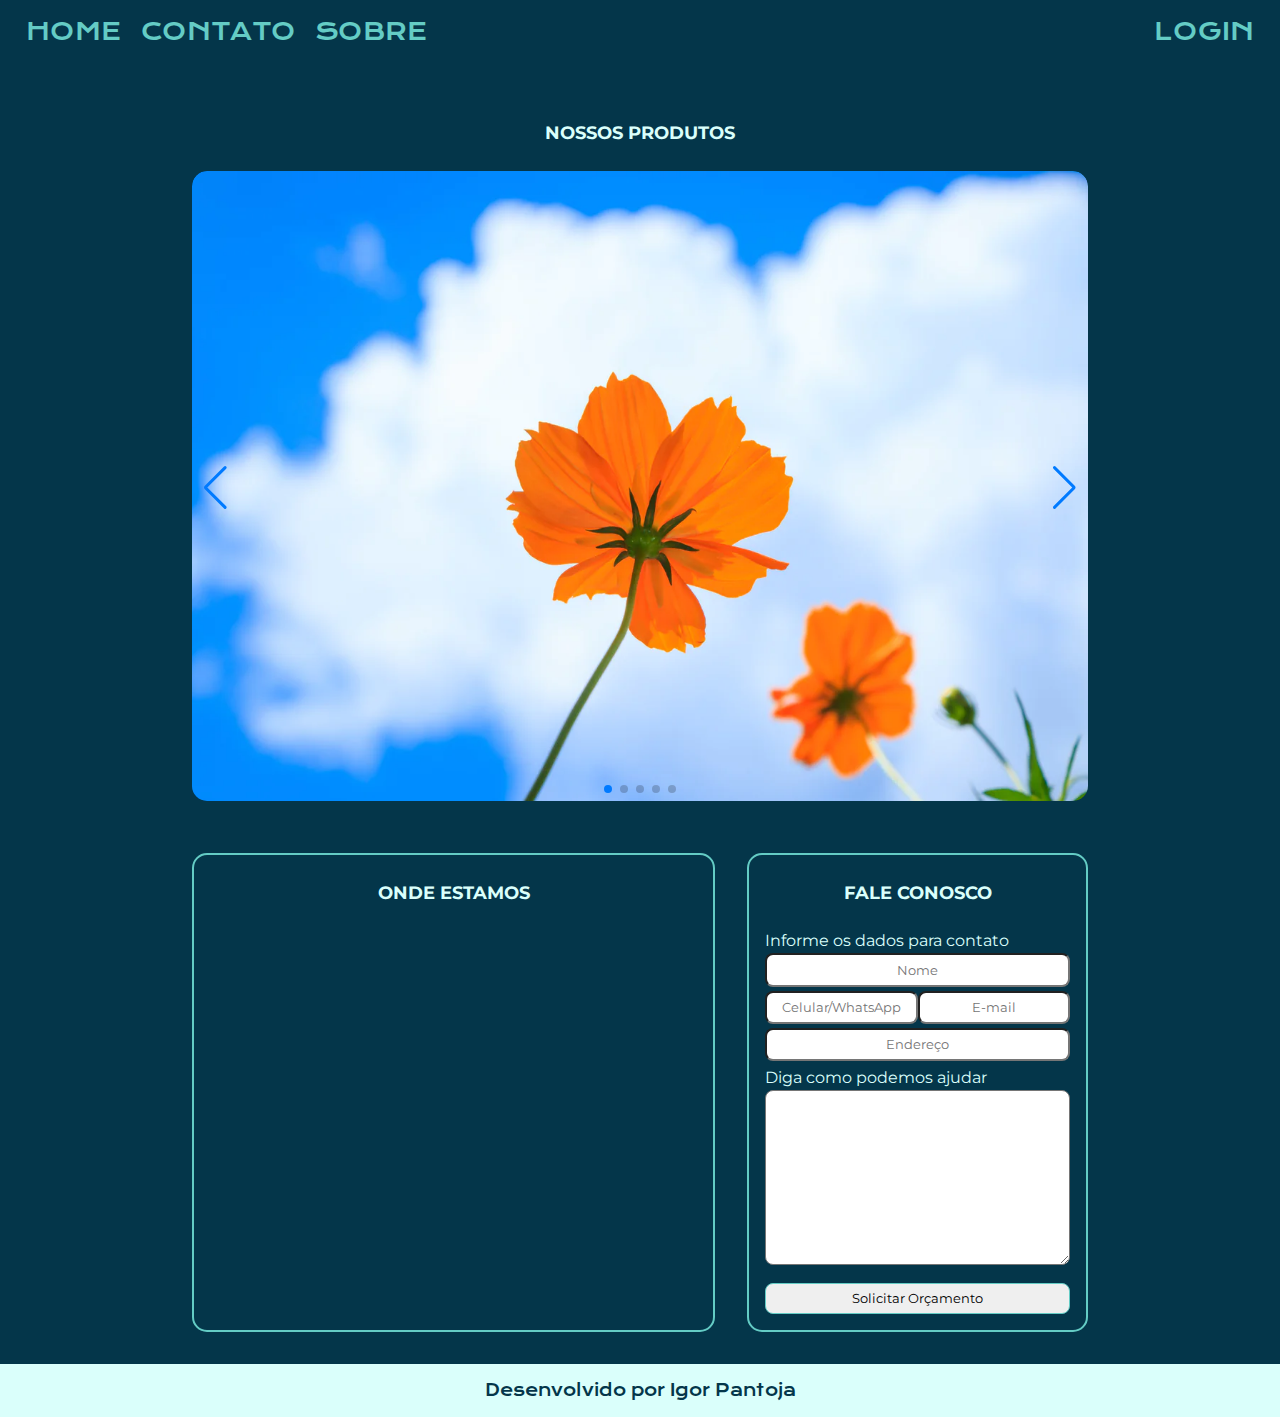
==== index.html @ 66363026 "Commit Inicial 	new file:   Assets/ImagensAleatorias/banco-outuno.jpg 	new file:   Assets/ImagensAle" ====
<!DOCTYPE html>
<html lang="pt-br">
<head>
    <meta charset="UTF-8">
    <meta name="viewport" content="width=device-width, initial-scale=1.0">
    <link rel="stylesheet" href="https://cdn.jsdelivr.net/npm/swiper@10/swiper-bundle.min.css"/>
    <link rel="stylesheet" href="styles.css">
    <title>Negócio</title>
</head>
<body>
    <header class="cabecalho">
        <div class="cabecalho__menu__grupo">
            <a href="#" class="cabecalho__menu__item">Home</a>
            <a href="#" class="cabecalho__menu__item">Contato</a>
            <a href="#" class="cabecalho__menu__item">Sobre</a>
        </div>
        <div class="cabecalho__menu__grupo container">
            <input type="checkbox" id="opcoes-login" class="container__botao">
            <label for="opcoes-login">
                <a class="cabecalho__menu__item">Login</a>
            </label>
            <div id="login" class="form-orcamento bordas">
                <input id="usuario" class="form-contato__entrada form-login__entrada" type="text" placeholder="Usuário">
                <input id="Senha" class="form-contato__entrada form-login__entrada" type="text" placeholder="Senha">
                <div class="login__botoes">
                    <button id="botao-entrar" class="botao__login entrar">Entrar</button>
                    <button id="botao-cadastrar" class="botao__login cadastrar">Cadastrar</button>
                </div>
            </div>
        </div>
    </header>
    <main class="area-conteudo">
        <section class="carrossel">
            <h2 class="subtitulo">Nossos produtos</h2>
            <div class="carrossel__container">
                <!-- Slider main container -->
                <div class="swiper">
                    <!-- If we need pagination -->
                    <div class="swiper-pagination"></div>
                    <!-- Additional required wrapper -->
                    <div class="swiper-wrapper">
                        <!-- Slides -->
                        <div class="swiper-slide"><img src="./Assets/ImagensAleatorias/flores.webp" class="carrossel__imagem"></div>
                        <div class="swiper-slide"><img src="./Assets/ImagensAleatorias/boboleta-glor.jpg" class="carrossel__imagem"></div>
                        <div class="swiper-slide"><img src="./Assets/ImagensAleatorias/bike.jpg" class="carrossel__imagem"></div>
                        <div class="swiper-slide"><img src="./Assets/ImagensAleatorias/coruja.jpg" class="carrossel__imagem"></div>
                        <div class="swiper-slide"><img src="./Assets/ImagensAleatorias/montanha.jpg" class="carrossel__imagem"></div>
                    </div>
                    <!-- If we need navigation buttons -->
                    <div class="swiper-button-prev"></div>
                    <div class="swiper-button-next"></div>
                </div>
            </div>
        </section>
        <section class="info-empresa">
            <div class="bloco-info__mapa bordas">
                <h2 class="subtitulo"> Onde estamos</h2>
                    <iframe src="https://www.google.com/maps/embed?pb=!1m18!1m12!1m3!1d3659.56498683124!2d-46.582276487859325!3d-23
                    .476150958381563!2m3!1f0!2f0!3f0!3m2!1i1024!2i768!4f13.1!3m3!1m2!1s0x94cef5e94508ac59%3A0x50cd433b26067b5e!2sR
                    .%20Ant%C3%B4nio%20de%20Alencar%2C%20363%20-%20Jardim%20Brasil%20(Zona%20Norte)%2C%20S%C3%A3o%20Paulo%20-%20SP%
                    2C%2002223-050!5e0!3m2!1spt-BR!2sbr!4v1698612169373!5m2!1spt-BR!2sbr" width="100%" height="100%" style="border:0;"
                    allowfullscreen="" loading="lazy" referrerpolicy="no-referrer-when-downgrade" class="map-frame"></iframe>
            </div>
            <div class="bloco-info__contato bordas">
                <h2 class="subtitulo">Fale conosco</h2>
                    <div id="form">
                        <p class="form-contato__text">Informe os dados para contato</p>
                        <input id="nome" class="form-contato__entrada" type="text" placeholder="Nome">
                        <div id="grupo-contatos"">
                            <input id="email" class="form-contato__entrada" type="text" placeholder="Celular/WhatsApp">
                            <input id="telefone" class="form-contato__entrada" type="text" placeholder="E-mail">
                        </div>
                        <input id="endereco" class="form-contato__entrada" type="text" placeholder="Endereço">
                        <p for="pedido" class="form-contato__text">Diga como podemos ajudar</p>
                        <textarea id="pedido" class="form-contato__entrada"></textarea>
                        <button id="botao-enviar" class="botao">Solicitar Orçamento</button>
                    </div>
            </div>
        </section>
    </main>
    <footer class="rodape">
        <p class="rodape__texto">Desenvolvido por Igor Pantoja</>
    </footer>
    <script src="https://cdn.jsdelivr.net/npm/swiper@10/swiper-bundle.min.js"></script>
    <script>
        const swiper = new Swiper('.swiper', {
            speed: 500,
            loop: true,
            spaceBetween: 20,
            slidesPerView: 1,
            freeMode: {
                enabled: true,
                sticky: true,
            },
            navigation:{
                nextEl: ".swiper-button-next",
                prevEl: ".swiper-button-prev",
            },
            pagination:{
                el: '.swiper-pagination',
            },
        });
    </script>
</body>
</html>
---- styles.css ----
@import url('https://fonts.googleapis.com/css2?family=Krona+One&family=Montserrat:wght@400;600&display=swap');
@import url("Styles/header.css");
@import url("Styles/info-empresa.css");
@import url("Styles/carrossel.css");
@import url("Styles/footer.css");

:root{
    --cor-primaria: #04364A;
    --cor-secundaria: #DAFFFB;
    --cor-terciaria: #64CCC5;
    --cor-hover: #176B87;

    --bordas-blocos: 15px;
    --bordas-entradas: 8px;

    --fonte-primaria: 'Krona One', sans-serif;
    --fonte-secundaria: 'Montserrat', sans-serif;
}

body{
    margin: 0;
	padding: 0;
	border: 0;
    box-sizing: border-box;
    background-color: var(--cor-primaria);
    color: var(--cor-secundaria);
}

.area-conteudo{
    display: flex;
    flex-direction: column;
    align-items: center;
    font-family: var(--fonte-secundaria);
    color: var(--cor-secundaria);
}

.subtitulo{
    text-align: center;
    text-transform: uppercase;
    font-size: 18px;
    font-weight: 700;
    margin: 1.5em;
}

.bordas{
    border: 2px solid var(--cor-terciaria);
    border-radius: var(--bordas-blocos);
    -webkit-border-radius: var(--bordas-blocos);
    -moz-border-radius: var(--bordas-blocos);
    -ms-border-radius: var(--bordas-blocos);
    -o-border-radius: var(--bordas-blocos);
}
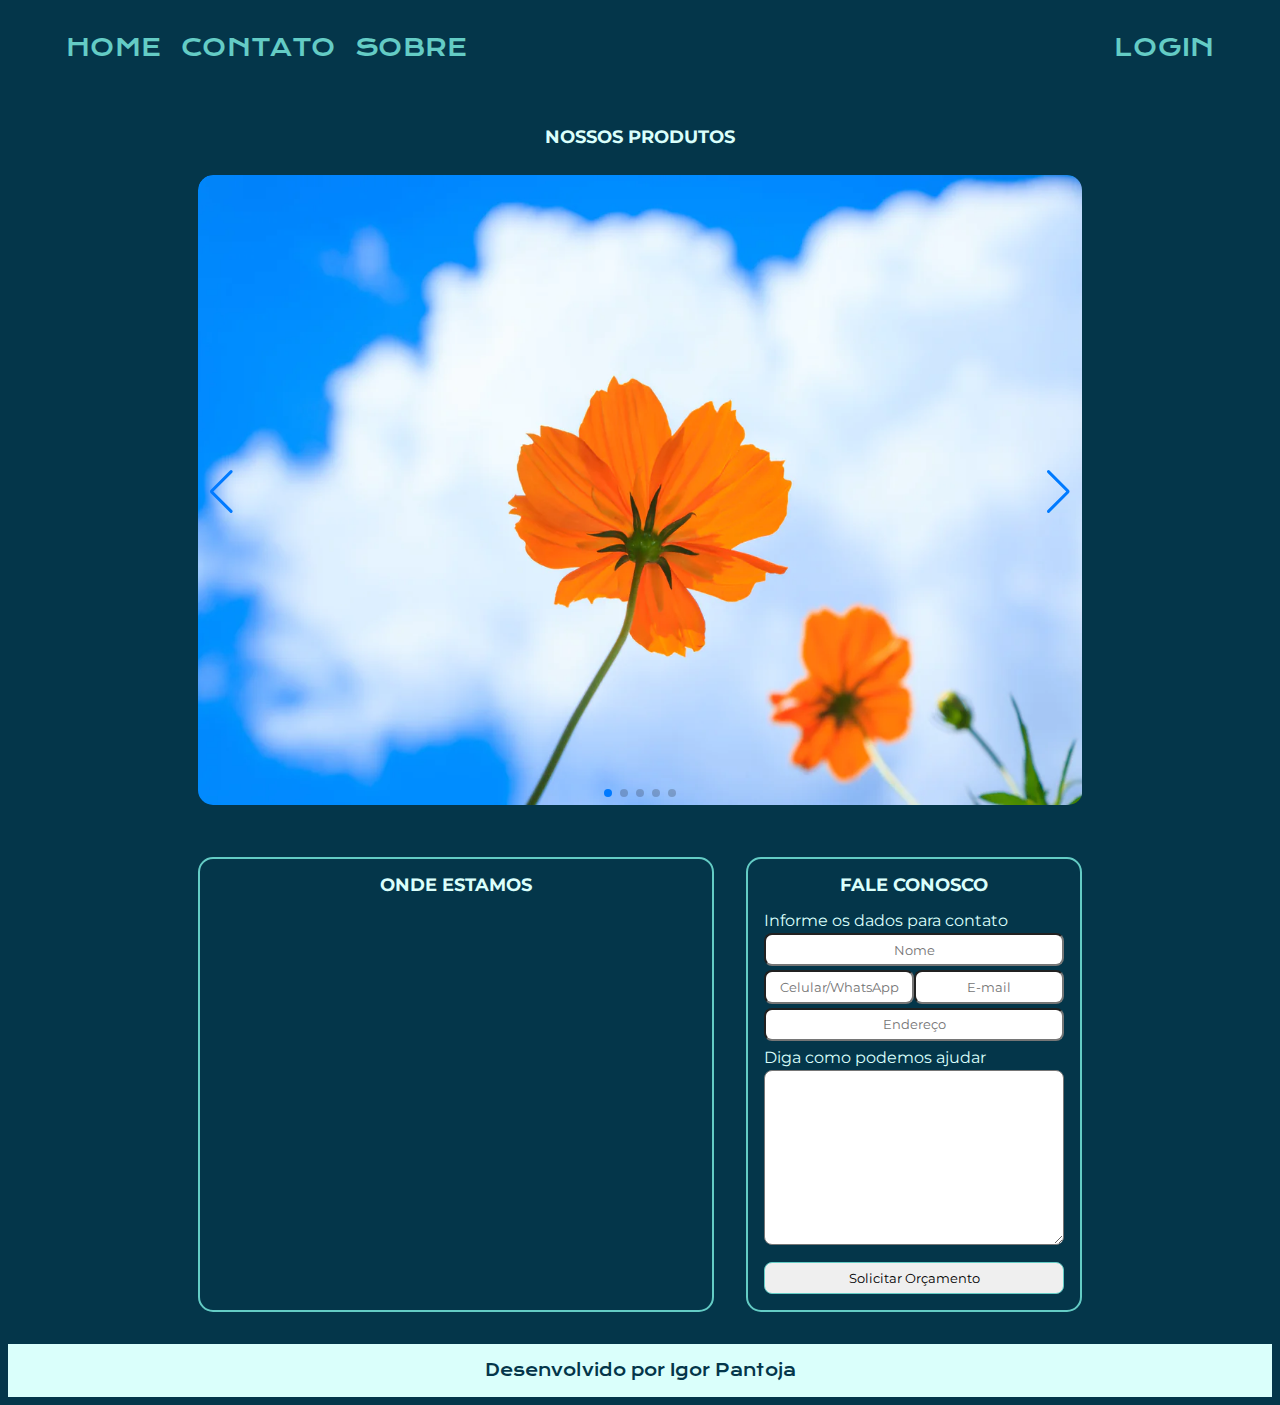
==== commit 04068688: "Iniciadas mudanças para mobile," ====
--- a/index.html
+++ b/index.html
@@ -10,14 +10,14 @@
 <body>
     <header class="cabecalho">
         <div class="cabecalho__menu__grupo">
-            <a href="#" class="cabecalho__menu__item">Home</a>
-            <a href="#" class="cabecalho__menu__item">Contato</a>
-            <a href="#" class="cabecalho__menu__item">Sobre</a>
+            <a id="btn_home" href="index.html" class="cabecalho__menu__item">Home</a>
+            <a id="btn_contato" href="contato.html" class="cabecalho__menu__item">Contato</a>
+            <a id="btn_sobre" href="sobre.html" class="cabecalho__menu__item">Sobre</a>
         </div>
         <div class="cabecalho__menu__grupo container">
             <input type="checkbox" id="opcoes-login" class="container__botao">
             <label for="opcoes-login">
-                <a class="cabecalho__menu__item">Login</a>
+                <a id="btn_login" class="cabecalho__menu__item">Login</a>
             </label>
             <div id="login" class="form-orcamento bordas">
                 <input id="usuario" class="form-contato__entrada form-login__entrada" type="text" placeholder="Usuário">
@@ -31,8 +31,8 @@
     </header>
     <main class="area-conteudo">
         <section class="carrossel">
-            <h2 class="subtitulo">Nossos produtos</h2>
-            <div class="carrossel__container">
+            <h2 class="subtitulo home">Nossos produtos</h2>
+            <div class="carrossel__container carrossel__info-empresa">
                 <!-- Slider main container -->
                 <div class="swiper">
                     <!-- If we need pagination -->
@@ -40,11 +40,11 @@
                     <!-- Additional required wrapper -->
                     <div class="swiper-wrapper">
                         <!-- Slides -->
-                        <div class="swiper-slide"><img src="./Assets/ImagensAleatorias/flores.webp" class="carrossel__imagem"></div>
-                        <div class="swiper-slide"><img src="./Assets/ImagensAleatorias/boboleta-glor.jpg" class="carrossel__imagem"></div>
-                        <div class="swiper-slide"><img src="./Assets/ImagensAleatorias/bike.jpg" class="carrossel__imagem"></div>
-                        <div class="swiper-slide"><img src="./Assets/ImagensAleatorias/coruja.jpg" class="carrossel__imagem"></div>
-                        <div class="swiper-slide"><img src="./Assets/ImagensAleatorias/montanha.jpg" class="carrossel__imagem"></div>
+                        <div class="swiper-slide"><img src="./Assets/Produtos/flores.webp" class="carrossel__imagem"></div>
+                        <div class="swiper-slide"><img src="./Assets/Produtos/boboleta-glor.jpg" class="carrossel__imagem"></div>
+                        <div class="swiper-slide"><img src="./Assets/Produtos/bike.jpg" class="carrossel__imagem"></div>
+                        <div class="swiper-slide"><img src="./Assets/Produtos/coruja.jpg" class="carrossel__imagem"></div>
+                        <div class="swiper-slide"><img src="./Assets/Produtos/montanha.jpg" class="carrossel__imagem"></div>
                     </div>
                     <!-- If we need navigation buttons -->
                     <div class="swiper-button-prev"></div>
--- a/styles.css
+++ b/styles.css
@@ -3,6 +3,8 @@
 @import url("Styles/info-empresa.css");
 @import url("Styles/carrossel.css");
 @import url("Styles/footer.css");
+@import url("Styles/sobre.css");
+@import url("Styles/contato.css");
 
 :root{
     --cor-primaria: #04364A;
@@ -18,7 +20,6 @@
 }
 
 body{
-    margin: 0;
 	padding: 0;
 	border: 0;
     box-sizing: border-box;
@@ -39,7 +40,6 @@
     text-transform: uppercase;
     font-size: 18px;
     font-weight: 700;
-    margin: 1.5em;
 }
 
 .bordas{
@@ -49,4 +49,8 @@
     -moz-border-radius: var(--bordas-blocos);
     -ms-border-radius: var(--bordas-blocos);
     -o-border-radius: var(--bordas-blocos);
+}
+
+@media screen and (max-width: 1024px){
+    
 }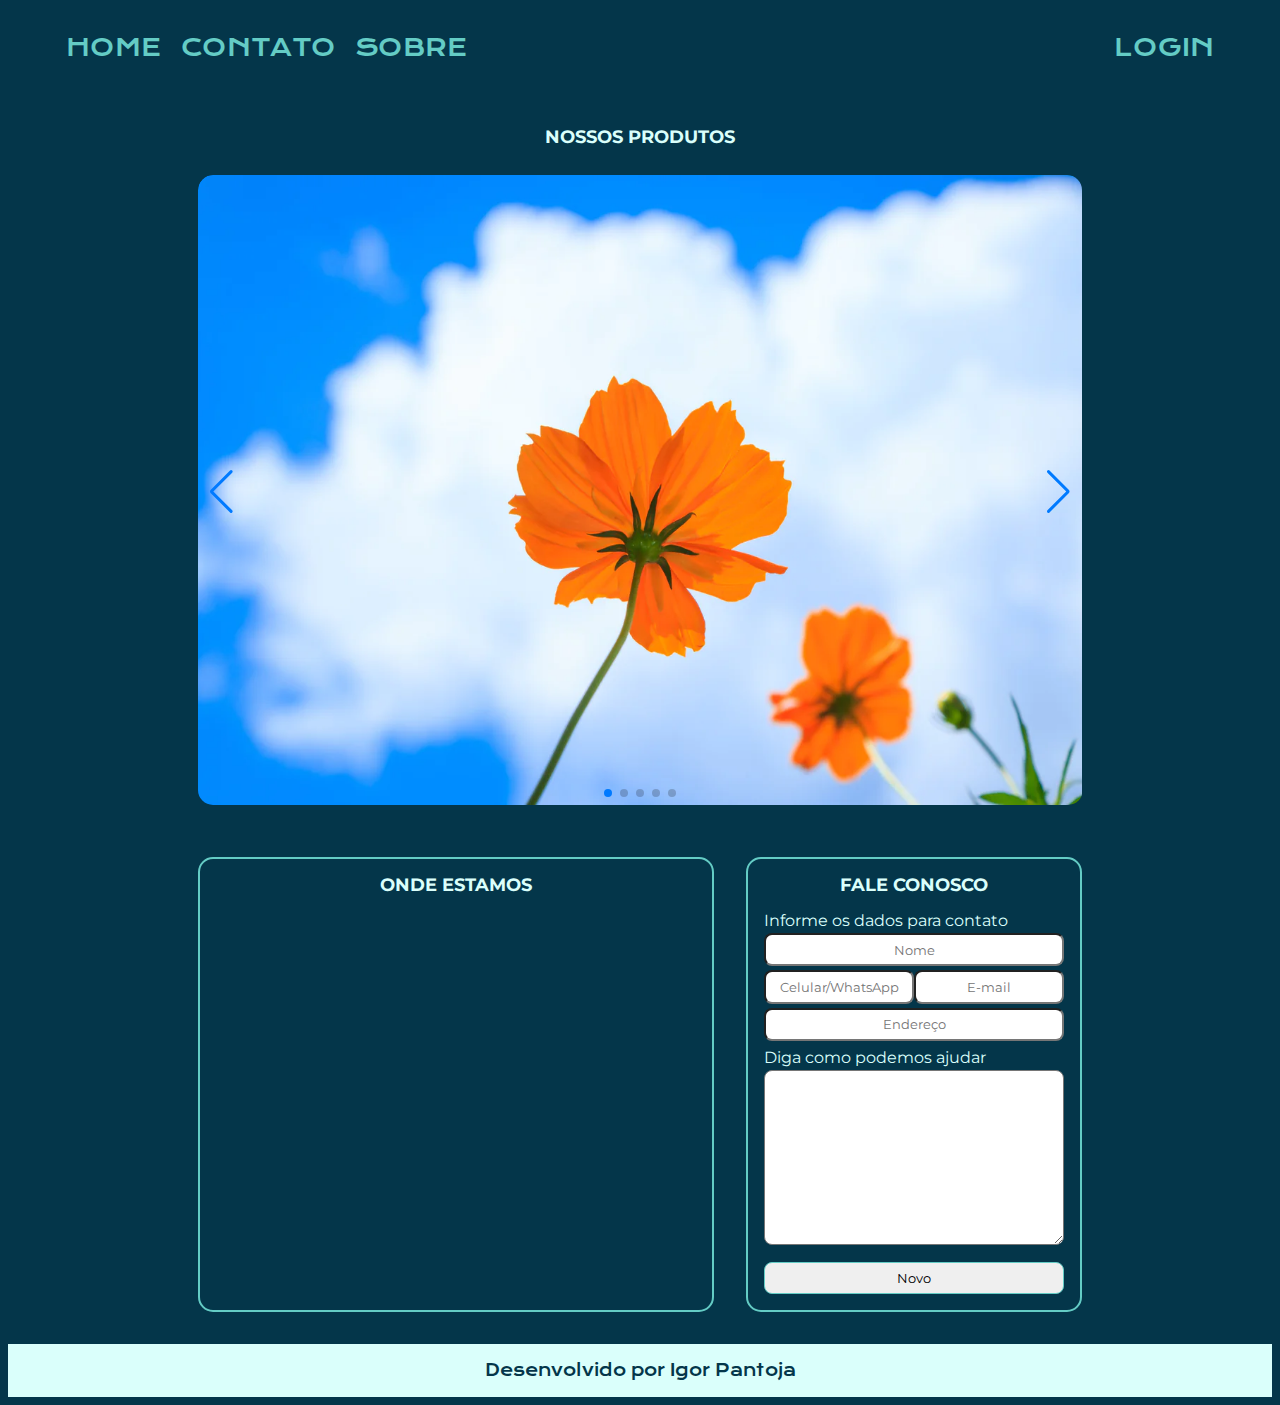
==== commit 8e745c39: "Implementações menores." ====
--- a/index.html
+++ b/index.html
@@ -73,7 +73,7 @@
                         <input id="endereco" class="form-contato__entrada" type="text" placeholder="Endereço">
                         <p for="pedido" class="form-contato__text">Diga como podemos ajudar</p>
                         <textarea id="pedido" class="form-contato__entrada"></textarea>
-                        <button id="botao-enviar" class="botao">Solicitar Orçamento</button>
+                        <button id="botao-enviar" class="botao">Novo</button>
                     </div>
             </div>
         </section>
--- a/styles.css
+++ b/styles.css
@@ -52,5 +52,7 @@
 }
 
 @media screen and (max-width: 1024px){
-    
+    .subtitulo{
+        font-size: 24px;
+    }
 }